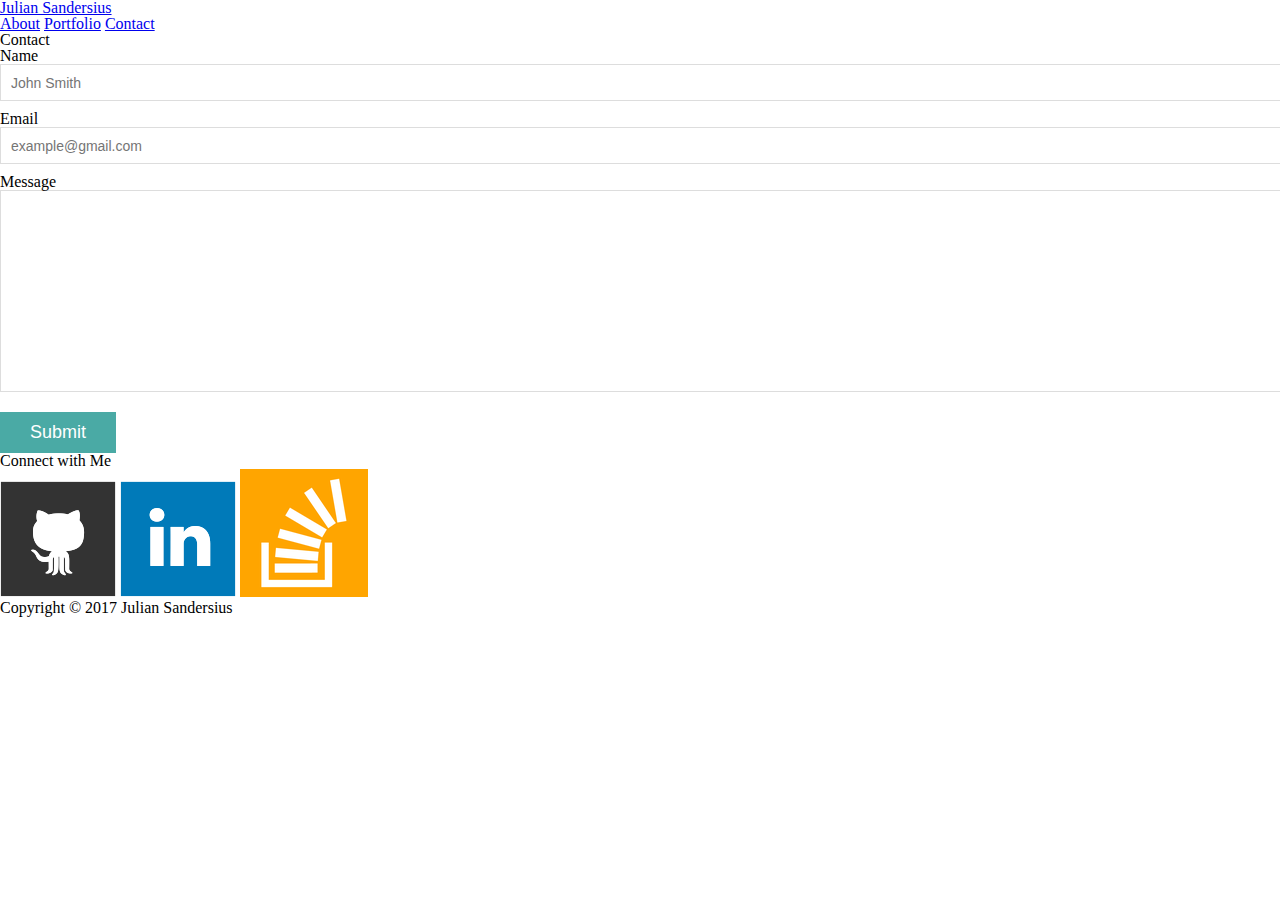
==== contact.html @ 3be86a57 "this is another thing I'm saying" ====
<!doctype html>
<html lang="en-us">

<head>
  <meta charset="UTF-8">
  <title>Contact | Your Name</title>
  <link rel="stylesheet" type="text/css" href="assets/css/reset.css">
  <link rel="stylesheet" type="text/css" href="assets/css/styleC.css">
</head>

<body>

  <header id="masthead">
    <div class="container">
      <a href="index.html" id="logo">Julian Sandersius</a>
      <nav>
        <a href="index.html">About</a>
        <a href="portfolio.html">Portfolio</a>
        <a href="contact.html">Contact</a>
      </nav>
    </div>
  </header>

  <div id="main-container" class="container">
    <section class="main-section">
      <h1>Contact</h1>

      <form id="contact-form">
        <ul>
          <li>
            <label for="name">Name</label>
            <input type="text" id="name" name="name" placeholder="John Smith" required="required">
          </li>
          <li>
            <label for="email">Email</label>
            <input type="email" id="email" name="email" placeholder="example@gmail.com" required="required">
          </li>
          <li>
            <label for="message">Message</label>
            <textarea id="message" name="message" required="required"></textarea>
          </li>
        </ul>
        <input type="submit">
      </form>

    </section>

    <section class="sidebar">
      <div id="connect">
        <h2>Connect with Me</h2>

        <a href="#"><img src="assets/images/github-128.png" class="social" alt="GitHub" /></a>
        <a href="#"><img src="assets/images/linkedin-128.png" class="social" alt="LinkedIn" /></a>
        <a href="#"><img src="assets/images/stackoverflow-128.png" class="social" alt="Stack Overflow" /></a>
      </div>
    </section>
  </div>

  <footer>
    <div class="container">
      Copyright &copy; 2017 Julian Sandersius
    </div>
  </footer>
</body>

</html>
---- assets/css/styleC.css ----
/* contact page */

#logo {
  font-size: 1em;
}

#contact-form ul {
  margin-bottom: 20px;
}

#contact-form li {
  margin-bottom: 10px;
}

label,
input[type=text],
input[type=email],
textarea {
  display: block;
  width: 100%;
}

input[type=text],
input[type=email],
textarea {
  height: 35px;
  padding: 0 10px;
  font-size: 14px;
  border: 1px solid #ddd;
}

textarea {
  height: 200px;
}

input[type=submit] {
  padding: 10px 30px;
  font-size: 18px;
  color: #fff;
  cursor: pointer;
  background: #4aaaa5;
  border: 0 none;
}


@media screen and (min-width: 480px)  {


}

@media screen and (min-width: 768px)  {

}

@media screen and (min-width: 980px)  {

}
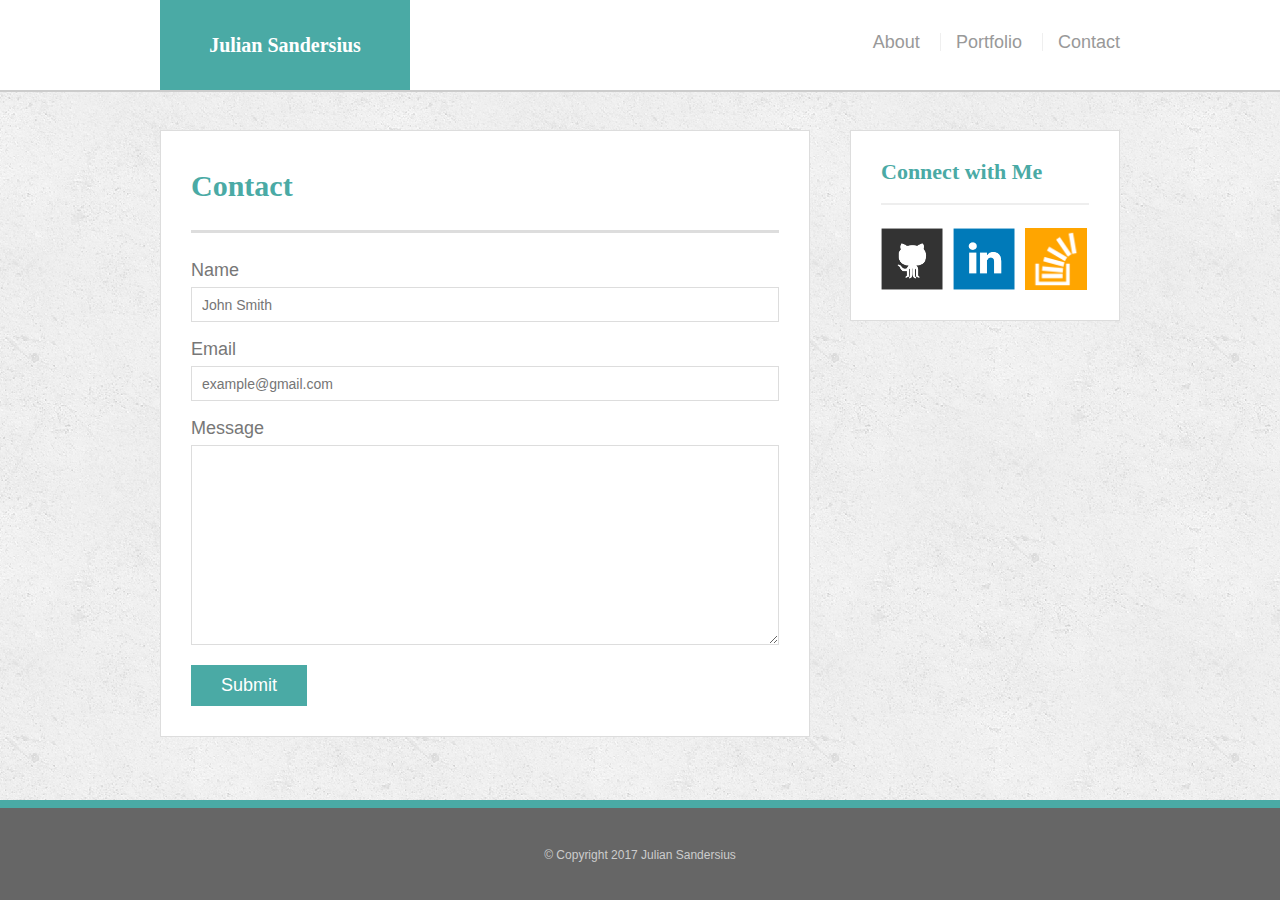
==== commit 0630dd6c: "this is update one" ====
--- a/contact.html
+++ b/contact.html
@@ -1,27 +1,28 @@
 <!doctype html>
 <html lang="en-us">
-
 <head>
   <meta charset="UTF-8">
-  <title>Contact | Your Name</title>
-  <link rel="stylesheet" type="text/css" href="assets/css/reset.css">
-  <link rel="stylesheet" type="text/css" href="assets/css/styleC.css">
+  <title>Contact | Julian Sandersius</title>
+  <link rel="stylesheet" type="text/css" href="assets/css/style.css">
 </head>
+<body>
 
-<body>
+<div class="wrapper">
 
   <header id="masthead">
     <div class="container">
       <a href="index.html" id="logo">Julian Sandersius</a>
       <nav>
-        <a href="index.html">About</a>
-        <a href="portfolio.html">Portfolio</a>
-        <a href="contact.html">Contact</a>
+        <ul>
+          <li><a href="index.html">About</a></li>
+          <li><a href="portfolio.html">Portfolio</a></li>
+          <li><a href="contact.html">Contact</a></li>
+        </ul>
       </nav>
     </div>
   </header>
 
-  <div id="main-container" class="container">
+  <main class="container">
     <section class="main-section">
       <h1>Contact</h1>
 
@@ -49,18 +50,21 @@
       <div id="connect">
         <h2>Connect with Me</h2>
 
-        <a href="#"><img src="assets/images/github-128.png" class="social" alt="GitHub" /></a>
-        <a href="#"><img src="assets/images/linkedin-128.png" class="social" alt="LinkedIn" /></a>
-        <a href="#"><img src="assets/images/stackoverflow-128.png" class="social" alt="Stack Overflow" /></a>
+        <ul>
+          <li><a href="#"><img src="assets/images/github-128.png" alt="Github"></a></li>
+          <li><a href="#"><img src="assets/images/linkedin-128.png" alt="LinkedIn"></a></li>
+          <li><a href="#"><img src="assets/images/stackoverflow-128.png" alt="Stack Overflow"></a></li>
+        </ul>
       </div>
     </section>
-  </div>
+  </main>
+  <div class="push"></div>
+</div>
 
   <footer>
     <div class="container">
-      Copyright &copy; 2017 Julian Sandersius
+      &copy; Copyright 2017 Julian Sandersius
     </div>
   </footer>
 </body>
-
 </html>--- a/assets/css/style.css
+++ b/assets/css/style.css
@@ -0,0 +1,488 @@
+@import url("reset.css");
+
+body {
+  font-family: Arial, "Helvetica Neue", Helvetica, sans-serif;
+
+  /* Typography */
+  font-size: 18px;
+  line-height: 34px;
+  color: #777;
+
+  /* Visual */
+  background: url("../images/concrete_seamless.png");
+}
+
+* {
+  /* Box-model */
+  box-sizing: border-box;
+
+  /* Positioning */
+  margin: 0;
+}
+
+html,
+body {
+  height: 100%;
+}
+
+/* general */
+
+.wrapper {
+  height: auto !important;
+  height: 100%;
+
+  /* Box-model */
+  min-height: 100%;
+
+  /* Positioning */
+  margin: 0 auto -100px;
+}
+
+.container {
+  /* Box-model */
+  width: 100%;
+  max-width: 960px;
+
+  /* Positioning */
+  margin: 0 auto;
+  clear: both;
+}
+
+h1,
+h2,
+h3,
+p {
+  margin-bottom: 20px;
+}
+
+p:last-child {
+  margin-bottom: 0;
+}
+
+h1,
+h2,
+h3 {
+  /* Typography */
+  font-family: Georgia, Times, "Times New Roman", serif;
+  font-weight: 700;
+  color: #4aaaa5;
+}
+
+h1 {
+  /* Box-model */
+  padding-bottom: 20px;
+
+  /* Typography */
+  font-size: 30px;
+  line-height: 49px;
+
+  /* Visual */
+  border-bottom: 3px solid #ddd;
+}
+
+h2,
+h3 {
+  font-size: 22px;
+}
+
+/* header */
+
+#masthead {
+  position: fixed;
+  z-index: 99;
+
+  /* Box-model */
+  width: 100%;
+
+  /* Positioning */
+  margin: 0 0 30px;
+  overflow: auto;
+
+  /* Typography */
+  color: #fff;
+  background: #fff;
+
+  /* Visual */
+  border-bottom: 2px solid #ccc;
+}
+
+#logo {
+  float: left;
+
+  /* Box-model */
+  width: 250px;
+  height: 90px;
+
+  /* Typography */
+  font-family: Georgia, Times, "Times New Roman", serif;
+  font-size: 20px;
+  font-weight: 700;
+  line-height: 90px;
+  color: #fff;
+  text-align: center;
+  text-decoration: none;
+
+  /* Visual */
+  background: #4aaaa5;
+}
+
+nav {
+  /* Box-model */
+  float: right;
+
+  /* Positioning */
+  margin-top: 25px;
+}
+
+nav li {
+  display: inline-block;
+
+  /* Box-model */
+  padding-left: 15px;
+
+  /* Positioning */
+  margin-left: 15px;
+
+  /* Typography */
+  line-height: 18px;
+
+  /* Visual */
+  border-left: 1px solid #efefef;
+}
+
+nav a {
+  /* Typography */
+  color: #999;
+  text-decoration: none;
+}
+
+nav a:hover {
+  color: #666;
+}
+
+nav li:first-child {
+  /* Box-model */
+  padding-left: 0;
+
+  /* Positioning */
+  margin-left: 0;
+
+  /* Visual */
+  border-left: 0 none;
+}
+
+/* footer */
+
+footer,
+.push {
+  height: 100px;
+}
+
+footer {
+  /* Box-model */
+  padding: 30px 0;
+
+  /* Positioning */
+  clear: both;
+  font-size: 12px;
+
+  /* Typography */
+  color: #ccc;
+  text-align: center;
+
+  /* Visual */
+  background: #666;
+  border-top: 8px solid #4aaaa5;
+}
+
+/* sidebar */
+
+.sidebar {
+  float: right;
+  width: 100%;
+  max-width: 270px;
+
+  /* Box-model */
+  padding: 30px;
+
+  /* Positioning */
+  margin-bottom: 20px;
+  background: #fff;
+
+  /* Visual */
+  border: 1px solid #ddd;
+}
+
+h3,
+.sidebar h2 {
+  /* Box-model */
+  padding-bottom: 20px;
+
+  /* Positioning */
+  margin-bottom: 15px;
+
+  /* Typography */
+  line-height: 22px;
+
+  /* Visual */
+  border-bottom: 2px solid #eee;
+}
+
+.sidebar li {
+  /* Box-model */
+  float: left;
+  width: 62px;
+  height: 62px;
+
+  /* Positioning */
+  margin-top: 8px;
+  margin-right: 10px;
+}
+
+.sidebar img {
+  max-width: 100%;
+}
+
+.sidebar li:last-child {
+  margin-right: 0;
+}
+
+/* main */
+
+main {
+  padding-top: 130px;
+}
+
+.main-section {
+  float: left;
+  width: 100%;
+  max-width: 650px;
+
+  /* Box-model */
+  padding: 30px;
+
+  /* Positioning */
+  margin: 0 0 40px;
+  background: #fff;
+
+  /* Visual */
+  border: 1px solid #ddd;
+}
+
+/* portfolio page */
+
+.work {
+  /* Positioning */
+  position: relative;
+  float: left;
+
+  /* Box-model */
+  width: 274px;
+  margin: 20px 0 25px;
+  overflow: auto;
+}
+
+.work:nth-child(even) {
+  margin-right: 40px;
+}
+
+.work img {
+  /* Box-model */
+  width: 100%;
+
+  /* Visual */
+  border: 0 none;
+
+  /* Misc */
+  opacity: 0.8;
+}
+
+.work h3 {
+  /* Positioning */
+  position: absolute;
+  bottom: 20px;
+  width: 100%;
+
+  /* Box-model */
+  padding: 15px;
+  margin-bottom: 0;
+  font-weight: 300;
+  line-height: 30px;
+
+  /* Typography */
+
+  color: #fff;
+  text-align: center;
+  background: #4aaaa5;
+
+  /* Visual */
+  border-bottom: 0;
+}
+
+.auth-image {
+  float: left;
+
+  /* Box-model */
+  width: 200px;
+  height: auto;
+  margin-top: 10px;
+
+  /* Positioning */
+  margin-right: 25px;
+}
+
+/* contact page */
+
+#contact-form ul {
+  margin-bottom: 20px;
+}
+
+#contact-form li {
+  margin-bottom: 10px;
+}
+
+label,
+input[type=text],
+input[type=email],
+textarea {
+  /* Box-model */
+  display: block;
+  width: 100%;
+}
+
+input[type=text],
+input[type=email],
+textarea {
+  /* Box-model */
+  height: 35px;
+  padding: 0 10px;
+
+  /* Typography */
+  font-size: 14px;
+
+  /* Visual */
+  border: 1px solid #ddd;
+}
+
+textarea {
+  height: 200px;
+}
+
+input[type=submit] {
+  /* Box-model */
+  padding: 10px 30px;
+  font-size: 18px;
+
+  /* Typography */
+  color: #fff;
+
+  /* Misc */
+  cursor: pointer;
+  background: #4aaaa5;
+
+  /* Visual */
+  border: 0 none;
+}
+
+@media only screen and (max-width: 980px) {
+  .container {
+    max-width: 768px;
+
+    /* Box-model */
+    padding: 0 20px;
+  }
+
+  main.container {
+    padding-top: 130px;
+  }
+
+  .main-section {
+    max-width: 420px;
+  }
+
+  .work {
+    width: 100%;
+  }
+
+  .auth-image {
+    width: 100%;
+    margin-bottom: 20px;
+  }
+}
+
+@media only screen and (max-width: 768px) {
+  .main-section,
+  .sidebar {
+    max-width: 100%;
+  }
+
+  main {
+    overflow: auto;
+  }
+
+  .work {
+    /* Box-model */
+    width: 47%;
+
+    /* Positioning */
+    margin-bottom: 10px;
+  }
+
+  .work:nth-child(even) {
+    margin-right: 0;
+  }
+
+  .work:nth-child(odd) {
+    float: right;
+  }
+
+  .auth-image {
+    width: 50%;
+  }
+
+  .sidebar {
+    margin-bottom: 40px;
+  }
+}
+
+@media only screen and (max-width: 640px) {
+  #masthead {
+    /* Positioning */
+    position: static;
+    margin-bottom: 20px;
+  }
+
+  header .container {
+    padding: 0;
+  }
+
+  main.container {
+    padding-top: 0;
+  }
+
+  #logo,
+  .work,
+  .auth-image {
+    width: 100%;
+  }
+
+  nav {
+    /* Box-model */
+    width: 100%;
+
+    /* Positioning */
+    margin: 15px 0;
+
+    /* Typography */
+    text-align: center;
+  }
+
+  nav a {
+    /* Box-model */
+    width: 30%;
+    padding-left: 0;
+
+    /* Positioning */
+    margin-left: 0;
+  }
+}
